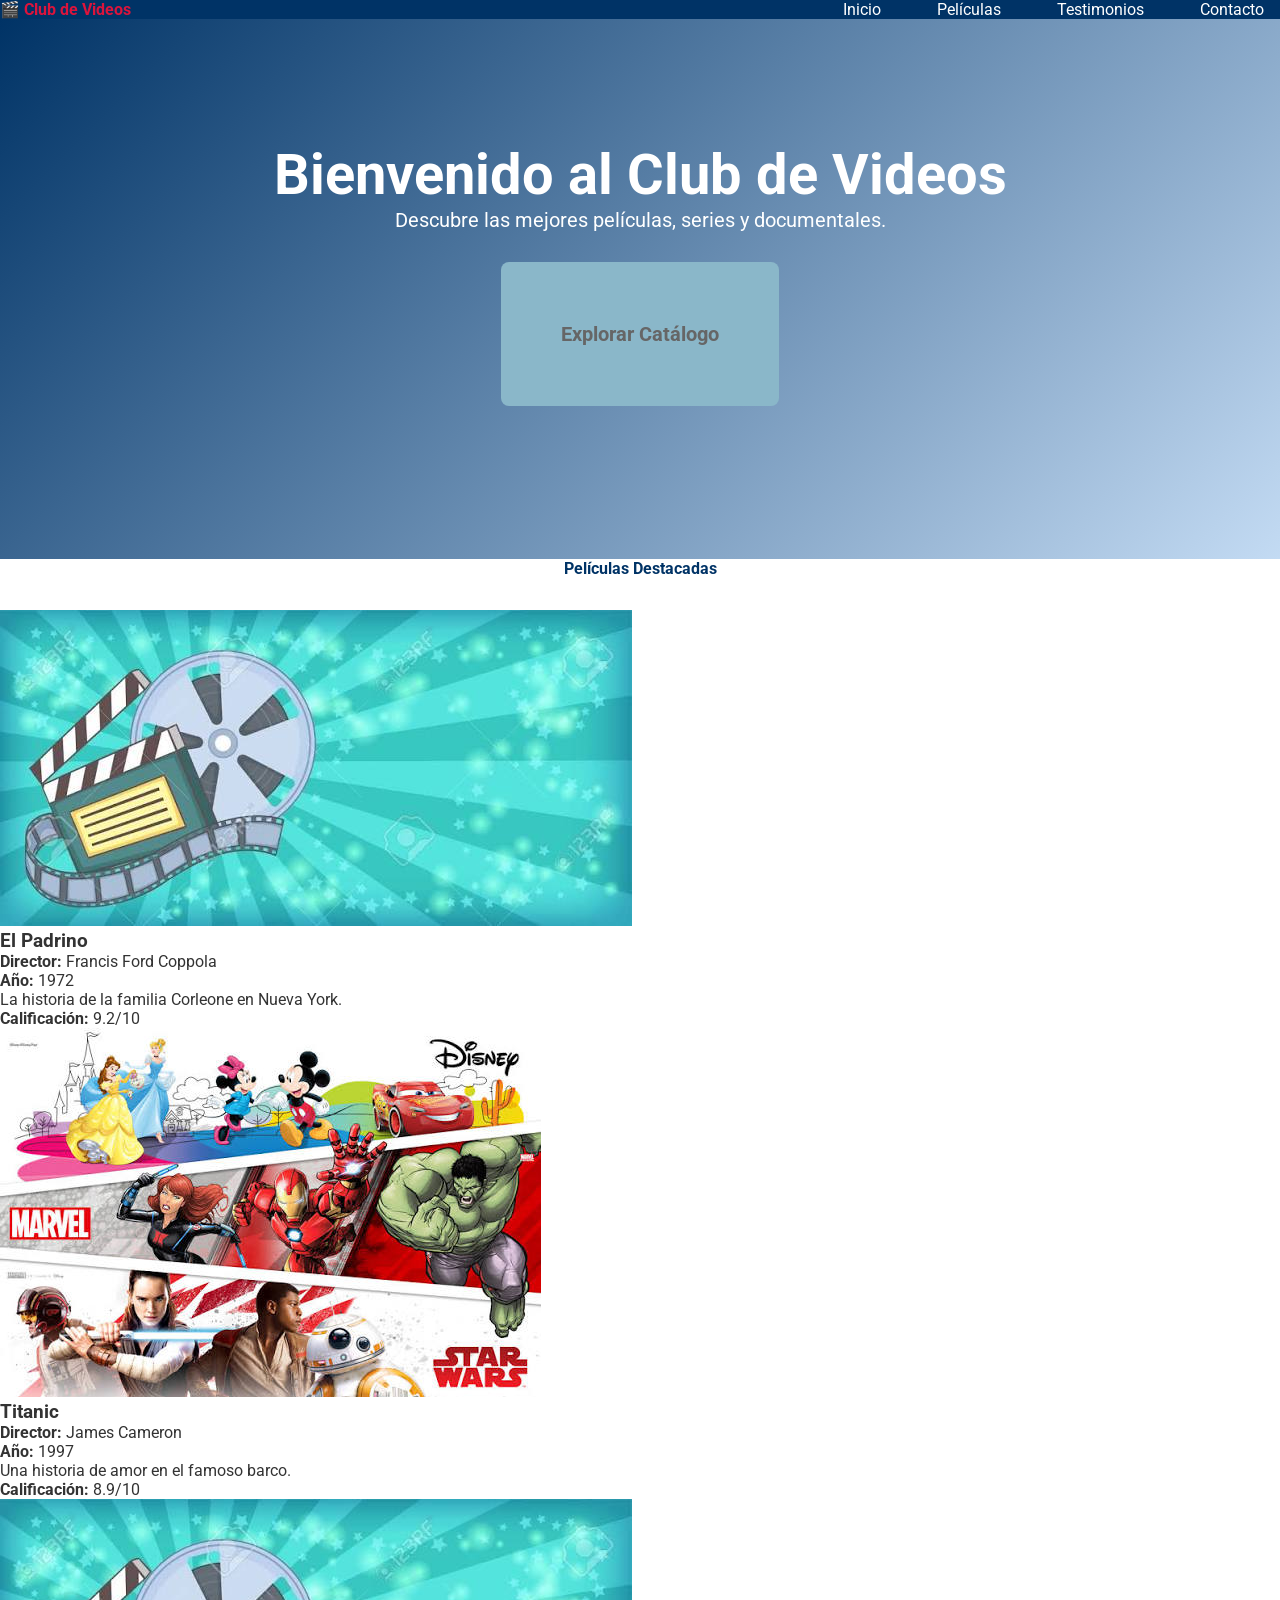
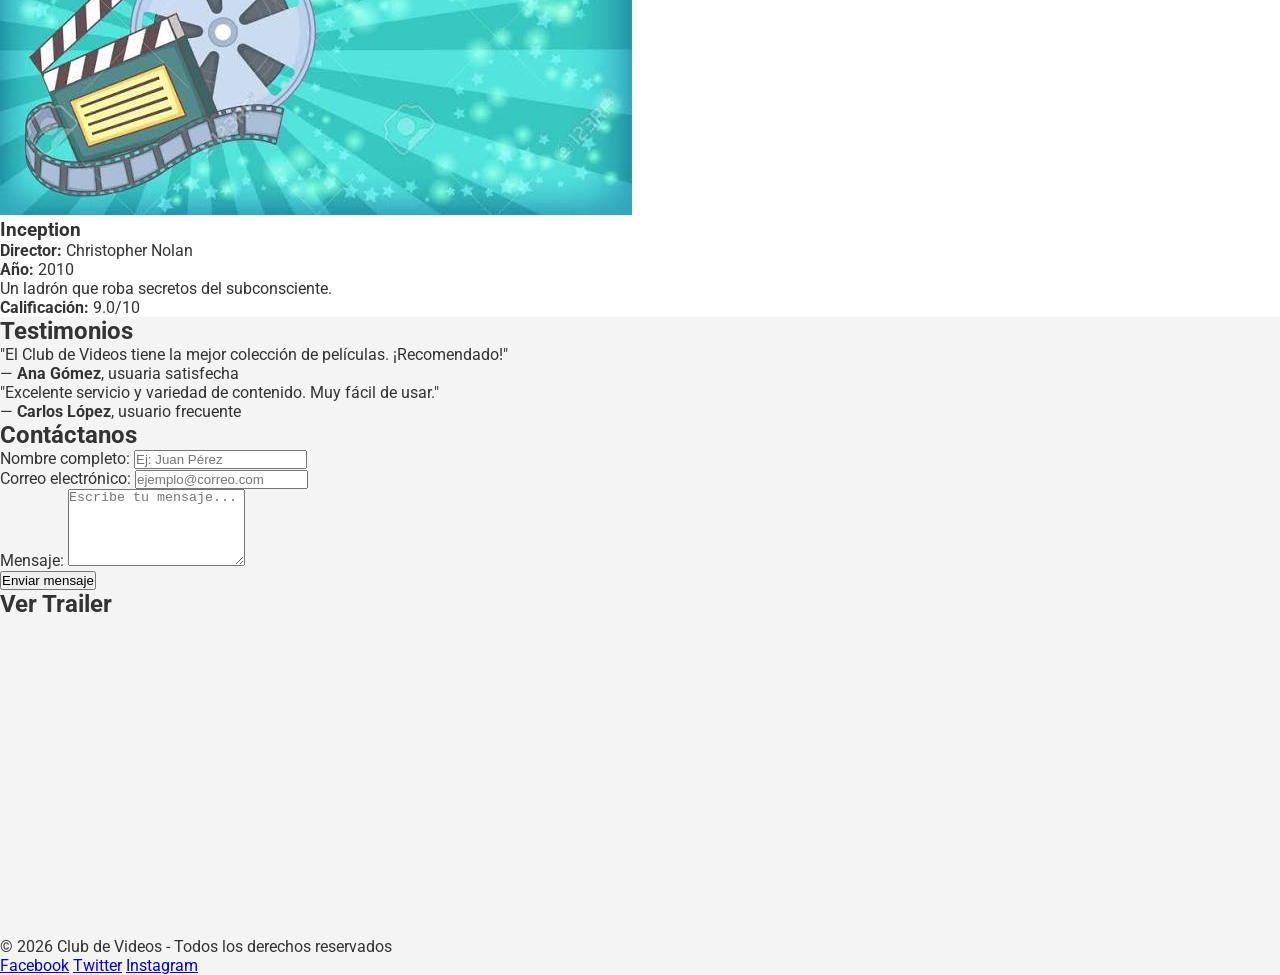
==== index0.html @ 2fd4d1e1 "Subiendo mi codigo" ====
<!DOCTYPE html>
<html lang="es">
<head>
    <meta charset="UTF-8">
    <meta name="viewport" content="width=device-width, initial-scale=1.0">
    <title>Club de Videos - Las mejores películas</title>
    <meta name="description" 
          content="Club de Videos: Disfruta de las mejores películas, series y documentales. ¡Suscríbete ahora!">
    <meta name="keywords" 
          content="películas, series, documentales, cine, entretenimiento, club de videos">
    <meta name="author" content="Club de Videos">
    <meta name="robots" content="index, follow">
    <meta property="og:title" content="Club de Videos">
    <meta property="og:description" 
          content="Disfruta de las mejores películas, series y documentales.">
    <meta property="og:image" content="https://clubvideos.com/og-image.jpg">
    <meta property="og:url" content="https://clubvideos.com">
    <meta property="og:type" content="website">
    <meta property="og:site_name" content="Club de Videos">
    <link rel="icon" href="assets/images/favicon.ico" type="image/x-icon">
    <link href="https://fonts.googleapis.com/css2?family=Roboto:wght@300;400;700&display=swap" 
          rel="stylesheet">

    <link rel="stylesheet" href="styles.css">

</head>
<body>
    <header>
        <h1 style="color:crimson;">🎬 Club de Videos</h1>
        <nav>
            <ul>
                <li><a href="#inicio">Inicio</a></li>
                <li><a href="#peliculas">Películas</a></li>
                <li><a href="#testimonios">Testimonios</a></li>
                <li><a href="#contacto">Contacto</a></li>
            </ul>
        </nav>
    </header>
    <main>
        <section id="inicio"> <!-- toos los ids los vmos  usar en estilos,  -->
            <h2>Bienvenido al Club de Videos</h2>
            <p>Descubre las mejores películas, series y documentales.</p>
            <a href="#peliculas">Explorar Catálogo</a>
        </section>
        <section id="peliculas">
            <h2>Películas Destacadas</h2>
            <div class="peliculas-grid">
                <article itemscope itemtype="https://schema.org/Movie">
                    <img itemprop="image" 
                         src="assets/images/prueba.jpg" 
                         alt="Cartel de la película El Padrino">
                    <h3 itemprop="name">El Padrino</h3>
                    <p><strong>Director:</strong> <span itemprop="director">Francis Ford Coppola</span></p>
                    <p><strong>Año:</strong> <span itemprop="datePublished">1972</span></p>
                    <p itemprop="description">La historia de la familia Corleone en Nueva York.</p>
                    <p><strong>Calificación:</strong> 
                        <span itemprop="aggregateRating" itemscope itemtype="https://schema.org/AggregateRating">
                            <span itemprop="ratingValue">9.2</span>/10
                        </span>
                    </p>
                </article>
                <article itemscope itemtype="https://schema.org/Movie">
                    <img itemprop="image" 
                         src="assets/images/disney.jpg" 
                         alt="Cartel de la película Titanic">
                    <h3 itemprop="name">Titanic</h3>
                    <p><strong>Director:</strong> <span itemprop="director">James Cameron</span></p>
                    <p><strong>Año:</strong> <span itemprop="datePublished">1997</span></p>
                    <p itemprop="description">Una historia de amor en el famoso barco.</p>
                    <p><strong>Calificación:</strong> 
                        <span itemprop="aggregateRating" itemscope itemtype="https://schema.org/AggregateRating">
                            <span itemprop="ratingValue">8.9</span>/10
                        </span>
                    </p>
                </article>
                <article itemscope itemtype="https://schema.org/Movie">
                    <img itemprop="image" 
                         src="assets/images/prueba.jpg" 
                         alt="Cartel de la película Inception">
                    <h3 itemprop="name">Inception</h3>
                    <p><strong>Director:</strong> <span itemprop="director">Christopher Nolan</span></p>
                    <p><strong>Año:</strong> <span itemprop="datePublished">2010</span></p>
                    <p itemprop="description">Un ladrón que roba secretos del subconsciente.</p>
                    <p><strong>Calificación:</strong> 
                        <span itemprop="aggregateRating" itemscope itemtype="https://schema.org/AggregateRating">
                            <span itemprop="ratingValue">9.0</span>/10
                        </span>
                    </p>
                </article>
            </div>
        </section>
        <section id="testimonios">
            <h2>Testimonios</h2>
            <blockquote>
                "El Club de Videos tiene la mejor colección de películas. ¡Recomendado!"
            </blockquote>
            <p>— <strong>Ana Gómez</strong>, usuaria satisfecha</p>
            
            <blockquote>
                "Excelente servicio y variedad de contenido. Muy fácil de usar."
            </blockquote>
            <p>— <strong>Carlos López</strong>, usuario frecuente</p>
        </section>
        <section id="contacto">
            <h2>Contáctanos</h2>
            <form action="/api/contacto" method="POST">
                <div>
                    <label for="nombre">Nombre completo:</label>
                    <input type="text" 
                           id="nombre" 
                           name="nombre" 
                           required 
                           minlength="3" 
                           maxlength="50" 
                           placeholder="Ej: Juan Pérez">  <!-- se utiliza paa decirle al suaio que tiene que inroducir -->
                </div>
                <div>
                    <label for="email">Correo electrónico:</label>
                    <input type="email" 
                           id="email" 
                           name="email" 
                           required 
                           placeholder="ejemplo@correo.com">
                </div>
                <div>
                    <label for="mensaje">Mensaje:</label>
                    <textarea id="mensaje" 
                              name="mensaje" 
                              required 
                              minlength="10" 
                              rows="5" 
                              placeholder="Escribe tu mensaje..."></textarea>
                </div>
                <button type="submit">Enviar mensaje</button>
            </form>
        </section>
    </main>
    <section id="trailers">
        <h2>Ver Trailer</h2>
        <iframe width="560" 
                height="315" 
                src="https://www.youtube.com/embed/KGW_5fPY6As?si=II7alvJVHbqDwsUa" 
                title="Trailer de película" 
                frameborder="0" 
                allow="accelerometer; autoplay; clipboard-write; encrypted-media; gyroscope; picture-in-picture" 
                allowfullscreen>
        </iframe>
    </section>
    <footer>
        <p>&copy; 2026 Club de Videos - Todos los derechos reservados</p>
        <!-- Enlaces a redes sociales (se estilarán en la Semana 3) -->
        <div class="social-links">
            <a href="#">Facebook</a>
            <a href="#">Twitter</a>
            <a href="#">Instagram</a>
        </div>
    </footer>

<!-- 
    <style>



    </style> -->
    
</body>
</html>
---- styles.css ----
:root{

    --color-primary:#003366;
    --color-primary-light: #004c99;
    --color-secondary:#ffd700;
    --color-background: #f4f4f4;
    --colortext: #333333;
    --collor-text-light:#666666;
    --color-white: #fff; /* ffffffff */

    --color-lightblue: #b6d4f3c9;


    /* tipos de fuentes */
    --font-family:'Roboto',arial,sans-serif;
    --font-size-base:16px;
    --font-size-large:1.25rem;
    --font-size-xxl:3.5rem;

/* espaciados */
    --spacing-small:8px;
    --spacing-medium:16px;
    --spacing-large:24px;
    --spacing-xl:32px;
    --spacing-xxl:48px;

/*  transiciones */

    --transition-fast: 0.2s ease ;
    --transition-medium: 0.3 ease;




}


*{/* ese * es para selecionar todos los elementos de nuestro index */
    margin: 0; /* por defecto es de pixeles (px)*/
    padding: 0;
    box-sizing: border-box;/* estoe para controlar mas facil el ancho y el alto */


}


body{
    font-family: var(--font-family);
    font-size: var(--font-size-base);
    color: var(--colortext);
    background-color: var(--color-background);


}

header{
    display: flex;


    /* espaioentre los elemtnots */
    justify-content: space-between;
    align-items: center;  /* centrar los elemntos verticalmente */


    background-color: var(--color-primary);
    color: var(--color-white);

    /* s prorud lo fr s rtiueta */


}


header h1{
    font-size: var(--font-size-xl);
    font-weight: 700;
    color: var(--color-white);

}


nav ul{
    display: flex;
    list-style: none;
    gap: var(--spacing-large);

}

nav ul li a{
    color: var(--color-white);
    text-decoration: none;
    padding: var(--spacing-xxl) var(--spacing-medium);
/* el prmero es arriba y abajo y el segundo es derecha e izuierdas */
/* si solo tuvieramos un padding se aplica a todo el contorno */

    border-radius: 4px;


}


nav ul li a:hover{ /* haver es la manito que pasa encima */
    background-color: rgba(55, 72, 117, 0.938);
    color: #99b6f7;
}

#inicio{
    display: flex;
    flex-direction: column; /* ste sirve horizonlamente y verticalmente */
    justify-content: center; /* el justificar nos ayuda a posicionar */
    align-items: center; 
    text-align: center;  /* este nos ayuda a centrar e texto */
    padding: var(--spacing-xxl) var(--spacing-xl);

    min-height: 60vh;


    background: linear-gradient(135deg, var(--color-primary), var(--color-lightblue));
    /* si quieres añadir un degrdado en ese fondo */
/* usas linear-gradient */
    color: var(--color-white);


}

/* main section h2{
   PODEMOS USAR ESO OOO
} */

/* este de aqui */

#inicio h2{
    font-size: var(--font-size-xxl);
    font-weight: 700;



}

#inicio p{
    font-size: var(--font-size-large);
}

#inicio a{
    background-color: #8ab7c9;
    color: var(--collor-text-light);
    border-radius: 8px; 

    text-decoration: none; /* para que ya no tenga linea azul */

    font-weight: 700; /* cambiar el ancho es decir negrita */
    font-size: var(--font-size-large);

    margin: 30px;
    padding: 60px;



    transition: all var(--transition-medium);
    animation: fadein 2s ease-in-out;
}


#inicio a:hover{
    transform: scale(1.05);
    box-shadow: var(--colortext);
    background-color: #bee5f5;
}


#peliculas{
    padding: var(--spacing-xxl) var(--font-size-xl);
    background-color: var(--color-white);
}

#peliculas h2{
    font-size: var(--font-size-xl);
    color: var(--color-primary);
    text-align: center;
    margin-bottom: var(--spacing-xl);

}


/* transiciones  */
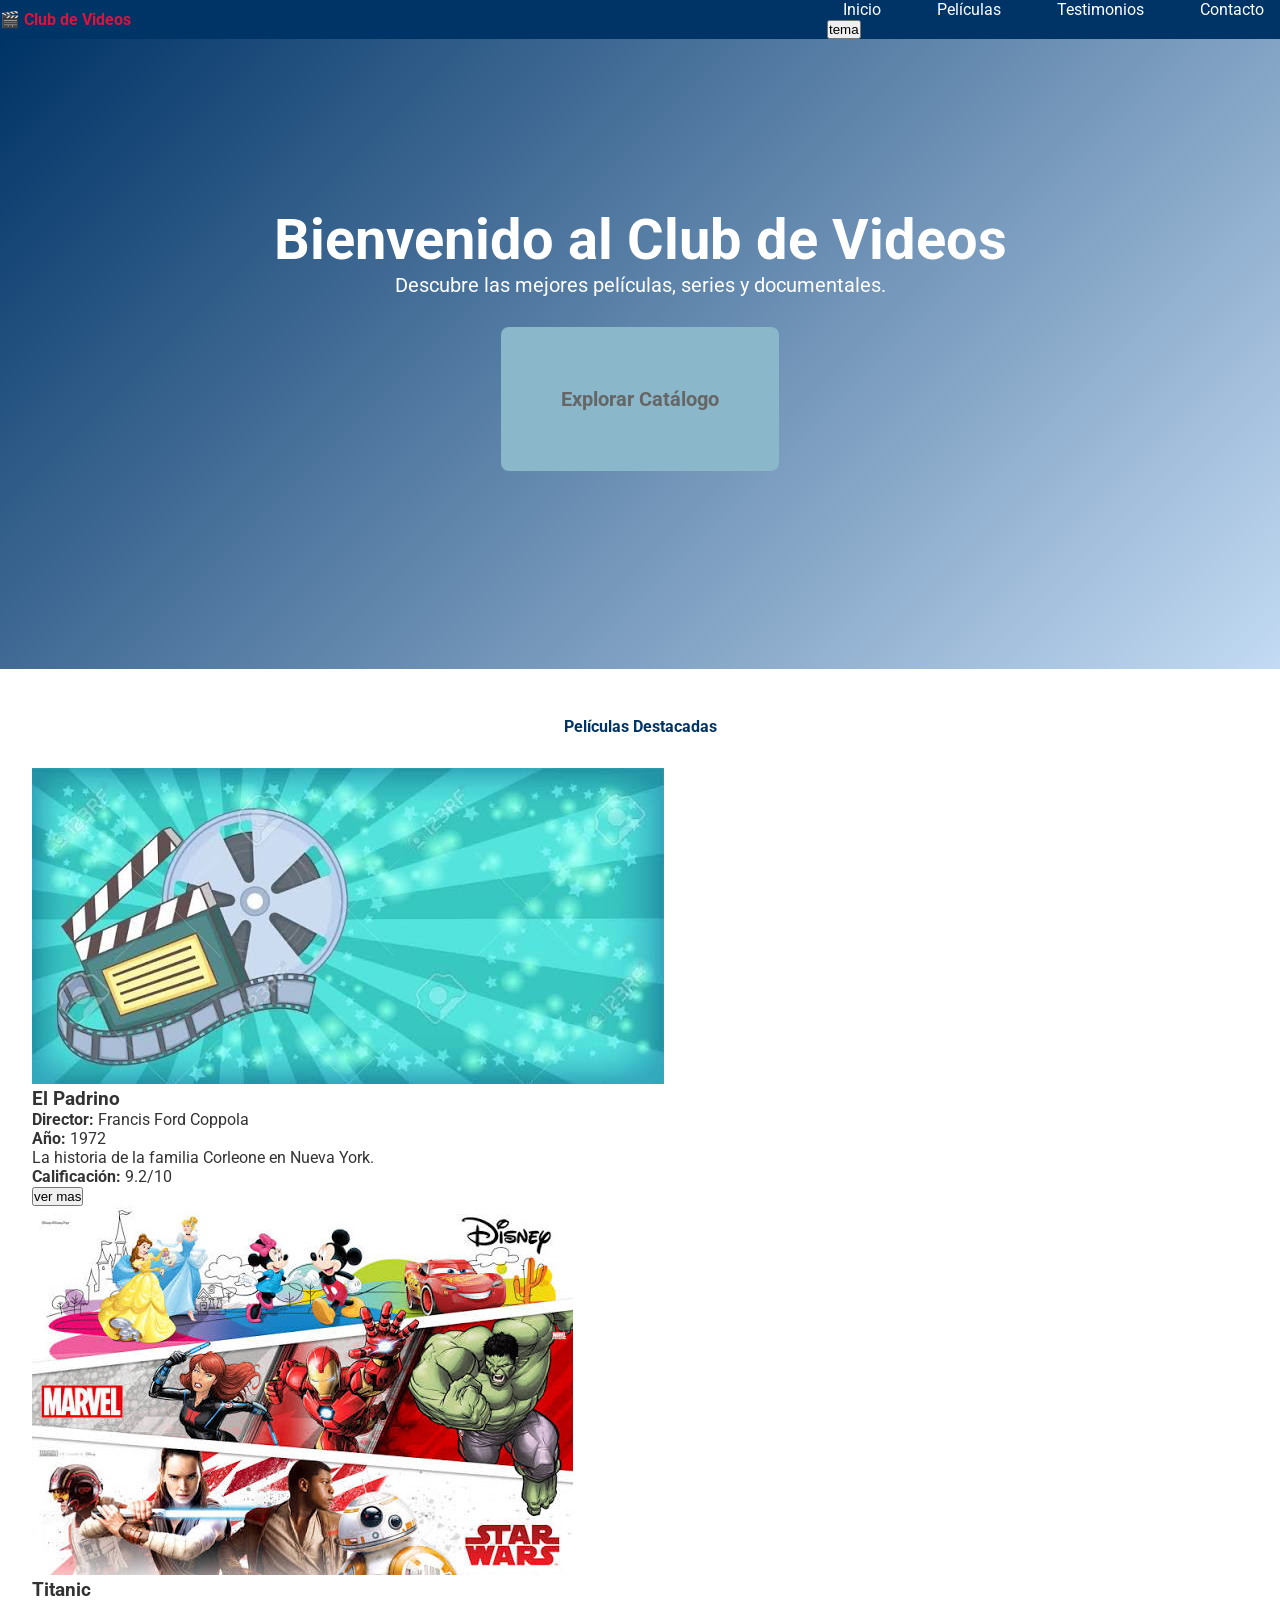
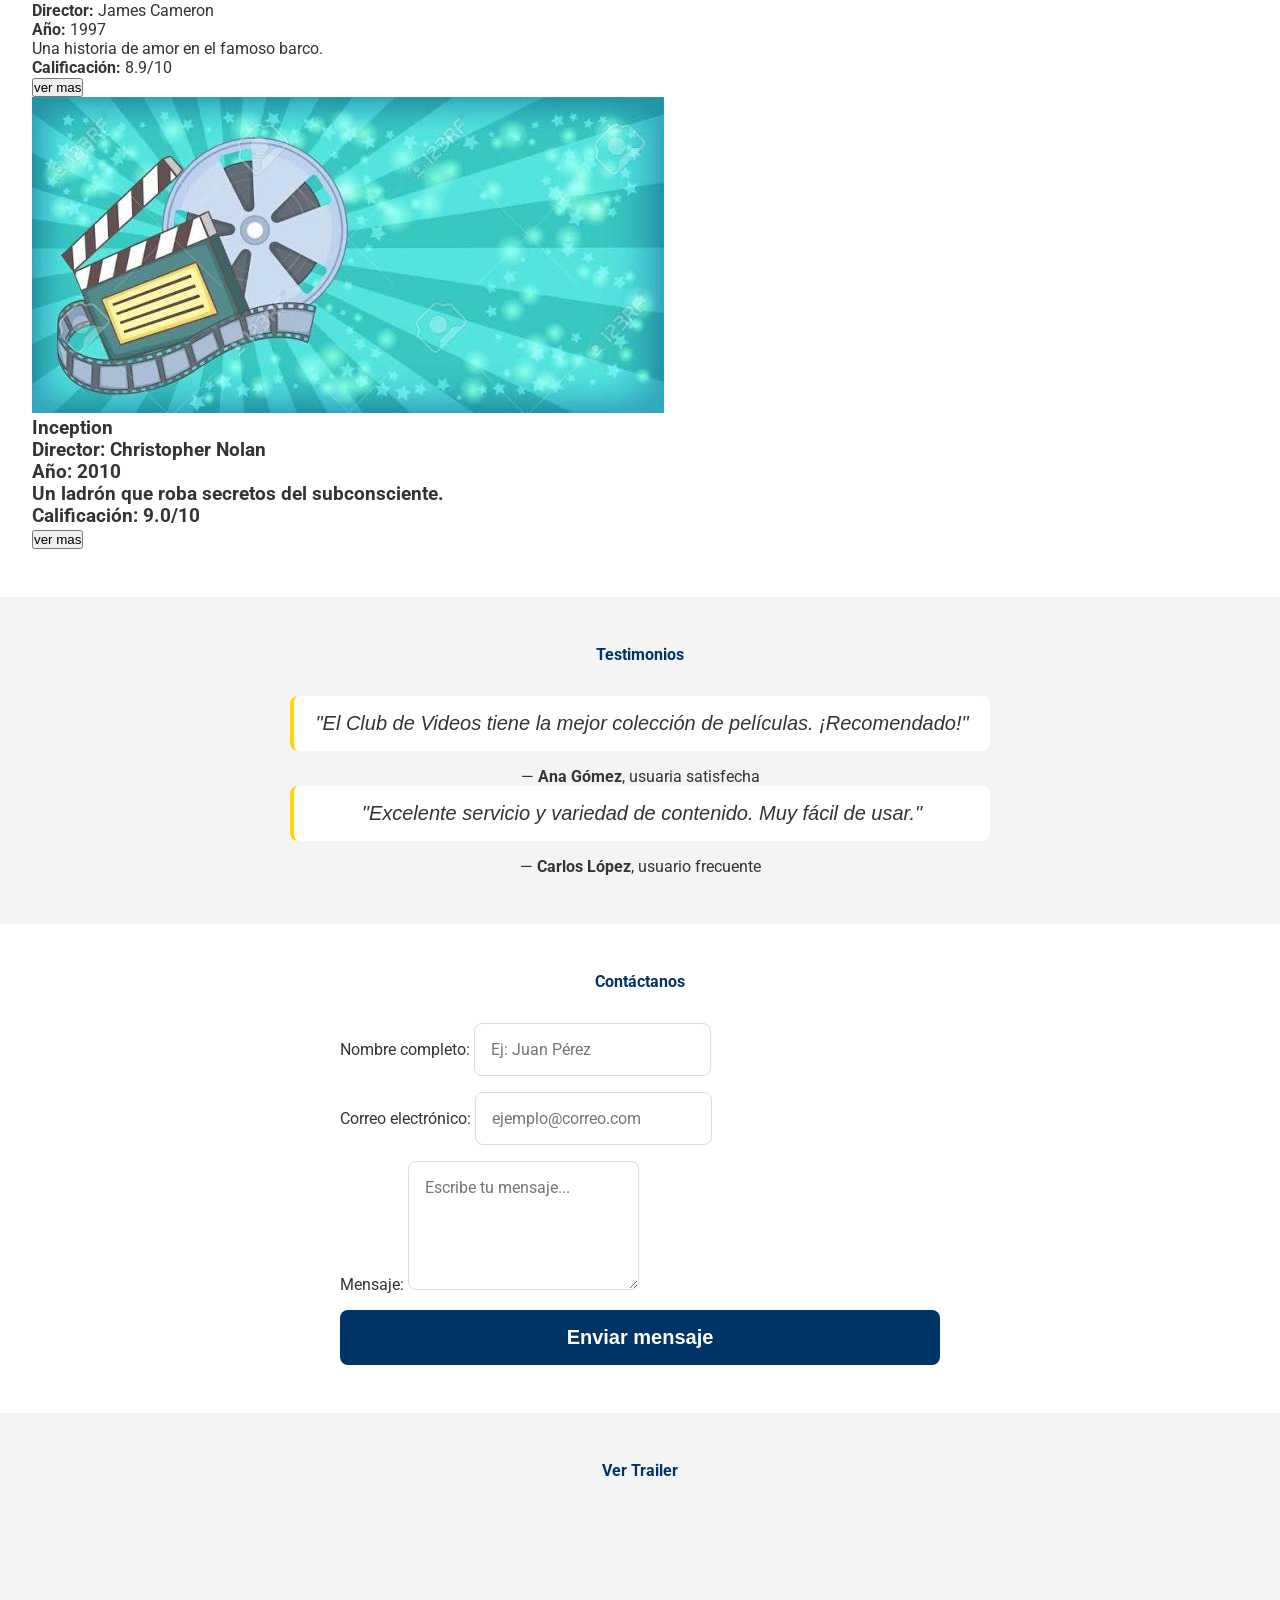
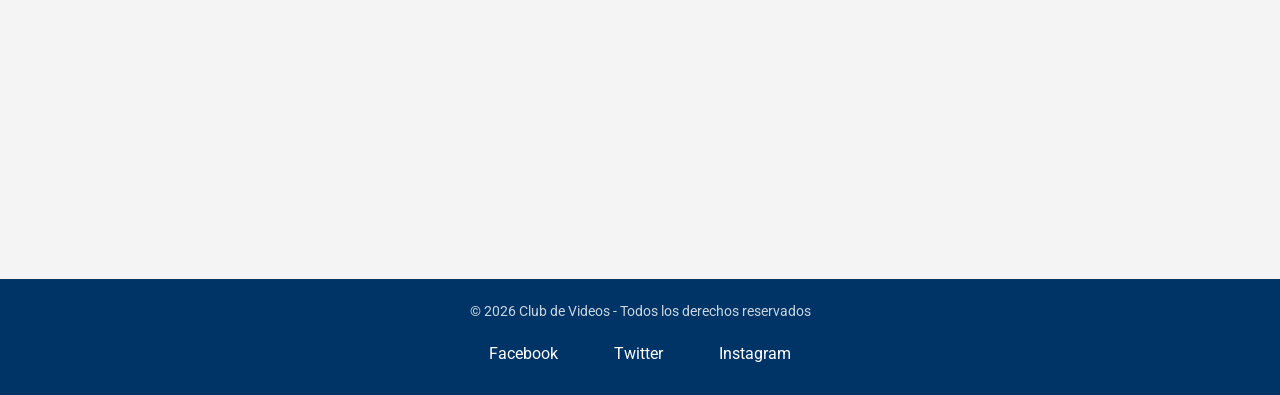
==== commit c9789c8c: "codigo examen" ====
--- a/index0.html
+++ b/index0.html
@@ -25,84 +25,97 @@
 
 </head>
 <body>
-    <header>
-        <h1 style="color:crimson;">🎬 Club de Videos</h1>
-        <nav>
-            <ul>
-                <li><a href="#inicio">Inicio</a></li>
-                <li><a href="#peliculas">Películas</a></li>
-                <li><a href="#testimonios">Testimonios</a></li>
-                <li><a href="#contacto">Contacto</a></li>
+    <header class="header">
+        <h1 class="header__logo" style="color:crimson;">🎬 Club de Videos</h1>
+        <nav class="header__nav">
+            <ul class="header__menu">
+                <li><a class="header__link" href="#inicio">Inicio</a></li>
+                <li><a class="header__link" href="#peliculas">Películas</a></li>
+                <li><a class="header__link" href="#testimonios">Testimonios</a></li>
+                <li><a class="header__link" href="#contacto">Contacto</a></li>  <!--  ALT Y SELECIONAS CON EL CURSOR PAR AAGARRAR DE 4 EN 4 O MAS  -->
             </ul>
+            <BUTton class="header__toggle"> <!-- TO DO -->
+                tema
+            </BUTton>
         </nav>
     </header>
     <main>
-        <section id="inicio"> <!-- toos los ids los vmos  usar en estilos,  -->
-            <h2>Bienvenido al Club de Videos</h2>
-            <p>Descubre las mejores películas, series y documentales.</p>
-            <a href="#peliculas">Explorar Catálogo</a>
+        <section id="inicio" class="hero"> <!-- toos los ids los vmos  usar en estilos,  -->   <!-- el hero es para lo primero que ve el usuario  -->
+            <h2 class="hero__title">Bienvenido al Club de Videos</h2>
+            <p class="hero__subtitle">Descubre las mejores películas, series y documentales.</p>
+            <a href="#peliculas "  class="hero__cta">Explorar Catálogo</a>
         </section>
-        <section id="peliculas">
-            <h2>Películas Destacadas</h2>
-            <div class="peliculas-grid">
-                <article itemscope itemtype="https://schema.org/Movie">
-                    <img itemprop="image" 
+        <section id="peliculas" class="cards">
+            <h2 class="cards__title">Películas Destacadas</h2>
+            <div class="cards__grid"> <!-- reemplao de '-' por '__'-->
+                <article class="cards__card--featured" itemscope itemtype="https://schema.org/Movie">
+
+                    <!--  no se puede declarar dond lases en la misma etiqueta si no es separarlas con un espaciom -->
+
+
+                    <img itemprop="image" class="cards__image"
                          src="assets/images/prueba.jpg" 
                          alt="Cartel de la película El Padrino">
-                    <h3 itemprop="name">El Padrino</h3>
-                    <p><strong>Director:</strong> <span itemprop="director">Francis Ford Coppola</span></p>
-                    <p><strong>Año:</strong> <span itemprop="datePublished">1972</span></p>
-                    <p itemprop="description">La historia de la familia Corleone en Nueva York.</p>
-                    <p><strong>Calificación:</strong> 
+                    <h3 itemprop="name" class="cards__title">El Padrino</h3>
+                    <p class = "cards__director"><strong>Director:</strong> <span itemprop="director">Francis Ford Coppola</span></p>
+                    <p class="cards__year"><strong>Año:</strong> <span itemprop="datePublished">1972</span></p>
+                    <p class="cards__description" itemprop="description">La historia de la familia Corleone en Nueva York.</p>
+                    <p class ="cards__rating"><strong>Calificación:</strong> 
                         <span itemprop="aggregateRating" itemscope itemtype="https://schema.org/AggregateRating">
                             <span itemprop="ratingValue">9.2</span>/10
                         </span>
-                    </p>
+                    </p> 
+                    <button class="cards__button">ver mas</button>
+
                 </article>
-                <article itemscope itemtype="https://schema.org/Movie">
-                    <img itemprop="image" 
+                <article class="cards__card--featured" itemscope itemtype="https://schema.org/Movie">
+                    <img itemprop="image" class="cards__image"
                          src="assets/images/disney.jpg" 
                          alt="Cartel de la película Titanic">
-                    <h3 itemprop="name">Titanic</h3>
-                    <p><strong>Director:</strong> <span itemprop="director">James Cameron</span></p>
-                    <p><strong>Año:</strong> <span itemprop="datePublished">1997</span></p>
-                    <p itemprop="description">Una historia de amor en el famoso barco.</p>
-                    <p><strong>Calificación:</strong> 
+                    <h3 itemprop="name"  class="cards__title">Titanic</h3>
+                    <p class = "cards__director"><strong>Director:</strong> <span itemprop="director">James Cameron</span></p>
+                    <p class="cards__year"><strong>Año:</strong> <span itemprop="datePublished">1997</span></p>
+                    <p class="cards__description" itemprop="description">Una historia de amor en el famoso barco.</p>
+                    <p class ="cards__rating"><strong>Calificación:</strong> 
                         <span itemprop="aggregateRating" itemscope itemtype="https://schema.org/AggregateRating">
                             <span itemprop="ratingValue">8.9</span>/10
                         </span>
                     </p>
+<button class="cards__button">ver mas</button> <!-- TO DO -->
+
                 </article>
-                <article itemscope itemtype="https://schema.org/Movie">
-                    <img itemprop="image" 
+                <article class="cards__card--featured" itemscope itemtype="https://schema.org/Movie">
+                    <img itemprop="image" class="cards__image"
                          src="assets/images/prueba.jpg" 
                          alt="Cartel de la película Inception">
-                    <h3 itemprop="name">Inception</h3>
-                    <p><strong>Director:</strong> <span itemprop="director">Christopher Nolan</span></p>
-                    <p><strong>Año:</strong> <span itemprop="datePublished">2010</span></p>
-                    <p itemprop="description">Un ladrón que roba secretos del subconsciente.</p>
-                    <p><strong>Calificación:</strong> 
+                    <h3 class="cards__title" itemprop="name">Inception<h3>
+                    <p class = "cards__director"> <strong>Director:</strong> <span itemprop="director">Christopher Nolan</span></p>
+                    <p class="cards__year"><strong>Año:</strong> <span itemprop="datePublished">2010</span></p>
+                    <p class="cards__description" itemprop="description">Un ladrón que roba secretos del subconsciente.</p>
+                    <p class ="cards__rating"><strong>Calificación:</strong> 
                         <span itemprop="aggregateRating" itemscope itemtype="https://schema.org/AggregateRating">
                             <span itemprop="ratingValue">9.0</span>/10
                         </span>
                     </p>
+<button class="cards__button">ver mas</button>
+
                 </article>
             </div>
         </section>
-        <section id="testimonios">
-            <h2>Testimonios</h2>
-            <blockquote>
+        <section class = "testimonials" id="testimonios">
+            <h2 class = "testimonials__title" >Testimonios</h2>
+            <blockquote class = "testimonials__quote"> <!-- to dooo -->
                 "El Club de Videos tiene la mejor colección de películas. ¡Recomendado!"
             </blockquote>
             <p>— <strong>Ana Gómez</strong>, usuaria satisfecha</p>
             
-            <blockquote>
+            <blockquote class = "testimonials__quote">
                 "Excelente servicio y variedad de contenido. Muy fácil de usar."
             </blockquote>
             <p>— <strong>Carlos López</strong>, usuario frecuente</p>
         </section>
-        <section id="contacto">
-            <h2>Contáctanos</h2>
+        <section class = "testimonials" id="contacto">
+            <h2 class = "testimonials__title" >Contáctanos</h2>
             <form action="/api/contacto" method="POST">
                 <div>
                     <label for="nombre">Nombre completo:</label>
@@ -137,14 +150,10 @@
     </main>
     <section id="trailers">
         <h2>Ver Trailer</h2>
-        <iframe width="560" 
-                height="315" 
-                src="https://www.youtube.com/embed/KGW_5fPY6As?si=II7alvJVHbqDwsUa" 
-                title="Trailer de película" 
-                frameborder="0" 
-                allow="accelerometer; autoplay; clipboard-write; encrypted-media; gyroscope; picture-in-picture" 
-                allowfullscreen>
-        </iframe>
+        <iframe width="560" height="315" src="https://www.youtube.com/embed/5o8dW_vJo8I?si=FPV9OXhfkGNAEWcI&amp;start=3" title="YouTube video player" frameborder="0" allow="accelerometer; autoplay; clipboard-write; encrypted-media; gyroscope; picture-in-picture; web-share" referrerpolicy="strict-origin-when-cross-origin" allowfullscreen></iframe>
+
+
+        <!-- alt + z para poner todo en la pantalla completa asi en reglones -->
     </section>
     <footer>
         <p>&copy; 2026 Club de Videos - Todos los derechos reservados</p>
--- a/styles.css
+++ b/styles.css
@@ -1,4 +1,4 @@
-:root{
+:root{ /* significa donde osotros que cada vvalor o variabe uqe hayamos typeado  */
 
     --color-primary:#003366;
     --color-primary-light: #004c99;
@@ -45,16 +45,16 @@
 
 
 body{
-    font-family: var(--font-family);
+    font-family: var(--font-family); /* EL VAR SE USA PARA LLAMAR A LA VARIABLE  */
     font-size: var(--font-size-base);
-    color: var(--colortext);
+    color: var(--colortext);  /* el atributo color para cmbiar el coo e texto */
     background-color: var(--color-background);
 
 
 }
 
 header{
-    display: flex;
+    display: flex; /* la caracteristica del flex es uqe solo es una sola direccion */
 
 
     /* espaioentre los elemtnots */
@@ -71,7 +71,7 @@
 }
 
 
-header h1{
+header h1{ /* cuando hay un espacio entre osea el header tiene ___ y ya la cosa es que sleccionamos  */
     font-size: var(--font-size-xl);
     font-weight: 700;
     color: var(--color-white);
@@ -82,11 +82,11 @@
 nav ul{
     display: flex;
     list-style: none;
-    gap: var(--spacing-large);
-
-}
-
-nav ul li a{
+    gap: var(--spacing-large); /* GAP es el espacio entre dos idk xdd */
+
+}
+
+nav ul li a{  
     color: var(--color-white);
     text-decoration: none;
     padding: var(--spacing-xxl) var(--spacing-medium);
@@ -94,13 +94,13 @@
 /* si solo tuvieramos un padding se aplica a todo el contorno */
 
     border-radius: 4px;
-
+    transition: all var(--transition-fast);
 
 }
 
 
 nav ul li a:hover{ /* haver es la manito que pasa encima */
-    background-color: rgba(55, 72, 117, 0.938);
+    background-color: rgba(55, 72, 117, 0.2);  /* el utimo de 0.000 es la transparencia solo va de 0 a 1 */
     color: #99b6f7;
 }
 
@@ -161,124 +161,578 @@
 }
 
 
-#inicio a:hover{
-    transform: scale(1.05);
-    box-shadow: var(--colortext);
-    background-color: #bee5f5;
-}
-
-
-#peliculas{
-    padding: var(--spacing-xxl) var(--font-size-xl);
+#inicio a:hover {
+
+    transform: scale(1.05); /* cuando pase sobre el enlace lo agranda */
+
+    box-shadow: var(--shadow-medium);  /* cuando pasmos se le va a daruna sombra a es caja  */
+
+    background-color: #ffed4a;
+}
+
+#peliculas {
+
+    padding: var(--spacing-xxl) var(--spacing-xl);
+
     background-color: var(--color-white);
 }
 
-#peliculas h2{
+#peliculas h2 {
+
     font-size: var(--font-size-xl);
+
     color: var(--color-primary);
+
     text-align: center;
+
     margin-bottom: var(--spacing-xl);
-
-}
-
-
-/* transiciones  */
-
-
-
-
-
-
-
-
-
-
-
-
-
-
-
-
-
-
-
-
-
-
-
-
-
-
-
-
-
-
-
-
-
-
-
-
-
-
-
-
-
-
-
-
-
-
-
-
-
-
-
-
-
-
-
-
-
-
-
-
-
-
-
-
-
-
-
-
-
-
-
-
-
-
-
-
-
-
-
-
-
-
-
-
-
-
-
-
-
-
-
-
-
-
-
-
-
-
-
+}
+
+.peliculas-grid {  /* a la clas guion peliculas rid  */
+
+    display: flex;
+
+    flex-wrap: wrap;
+
+    justify-content: center;
+
+    gap: var(--spacing-large);
+
+    max-width: 1200px;
+
+    margin: 0 auto;
+}
+
+.peliculas-grid article {
+
+    display: flex;
+
+    flex-direction: column;
+
+    flex: 1;
+
+    min-width: 250px;
+
+    max-width: 300px;
+
+    background-color: var(--color-white);
+
+    border-radius: 12px;
+
+    box-shadow: var(--shadow-medium);
+
+    overflow: hidden;
+
+    transition: all var(--transition-medium);
+}
+
+.peliculas-grid article:hover { /* aquello lase grid pero solo cuano sean elemtnos articul y se pase sobre ellos */
+
+    transform: translateY(-8px); /*  hacia arroba son -8 pixeles  */
+
+    box-shadow: var(--shadow-hover);
+}
+
+.peliculas-grid article img {
+
+    width: 100%;
+
+    height: 300px;
+
+    object-fit: cover;
+
+    object-position: center;
+}
+
+.peliculas-grid article h3 {
+
+    font-size: var(--font-size-large);
+
+    color: var(--color-primary);
+
+    padding: var(--spacing-medium) var(--spacing-medium) var(--spacing-small);
+}
+
+.peliculas-grid article p {
+
+    color: var(--color-text-light);
+
+    padding: 0 var(--spacing-medium) var(--spacing-small);
+
+    font-size: 0.9rem;
+}
+
+#testimonios {
+
+    padding: var(--spacing-xxl) var(--spacing-xl);
+
+    background-color: var(--color-background);
+
+    text-align: center;
+}
+
+#testimonios h2 {
+
+    font-size: var(--font-size-xl);
+
+    color: var(--color-primary);
+
+    margin-bottom: var(--spacing-xl);
+}
+
+#testimonios blockquote { /*  dnde el id tenga testmnio de los bloquee */
+
+    font-size: var(--font-size-large);
+
+    font-style: italic;
+
+    max-width: 700px;
+
+    margin: 0 auto var(--spacing-medium);
+
+    padding: var(--spacing-medium);
+
+    border-left: 4px solid var(--color-secondary);
+
+    background-color: var(--color-white);
+
+    border-radius: 8px;
+
+    box-shadow: var(--shadow-small);
+}
+
+#contacto {
+
+    padding: var(--spacing-xxl) var(--spacing-xl);
+
+    background-color: var(--color-white);
+}
+
+#contacto h2 {
+
+    font-size: var(--font-size-xl);
+
+    color: var(--color-primary);
+
+    text-align: center;
+
+    margin-bottom: var(--spacing-xl);
+}
+
+form {
+
+    max-width: 600px;
+
+    margin: 0 auto;
+
+    display: flex;
+
+    flex-direction: column;
+
+    gap: var(--spacing-medium);
+}
+
+form input,   /* cuando escribimos dentro del formulario y en las areas de texto */
+form textarea {
+
+    padding: var(--spacing-medium);
+
+    border: 1px solid #ddd;
+
+    border-radius: 8px;
+
+    font-size: var(--font-size-base);
+
+    font-family: var(--font-family);
+
+    transition: border-color var(--transition-fast);
+}
+
+form input:focus, /*  el focus es una seudoclase la cual hace que el text bx tilde o parpadea cuando acercamos el curspr */
+form textarea:focus {
+
+    outline: none;
+
+    border-color: var(--color-primary);
+
+    box-shadow: 0 0 0 3px rgba(0, 51, 102, 0.2);
+}
+
+form textarea {
+
+    resize: vertical;
+
+    min-height: 120px;
+}
+
+form button {
+
+    background-color: var(--color-primary);
+
+    color: var(--color-white);
+
+    padding: var(--spacing-medium);
+
+    border: none;
+
+    border-radius: 8px;
+
+    font-weight: 700;
+
+    font-size: var(--font-size-large);
+
+    cursor: pointer;  /* es para darle un cambio al boton de color menos brusco */
+
+    transition: all var(--transition-medium);
+}
+
+form button:hover {
+
+    background-color: var(--color-secondary);
+
+    color: var(--color-text);
+
+    transform: scale(1.02);
+
+    box-shadow: var(--shadow-medium);
+}
+
+#trailers {
+
+    padding: var(--spacing-xxl) var(--spacing-xl);
+
+    text-align: center;
+
+    background-color: var(--color-background);
+}
+
+#trailers h2 {
+
+    font-size: var(--font-size-xl);
+
+    color: var(--color-primary);
+
+    margin-bottom: var(--spacing-xl);
+}
+
+#trailers iframe {
+
+    max-width: 100%;
+
+    border-radius: 12px;
+
+    box-shadow: var(--shadow-medium);
+}
+
+footer {
+
+    background-color: var(--color-primary);
+
+    color: var(--color-white);
+
+    padding: var(--spacing-large) var(--spacing-xl);
+
+    text-align: center;
+}
+
+footer p {
+
+    font-size: 0.9rem;
+
+    opacity: 0.8;
+
+    margin-bottom: var(--spacing-medium);
+}
+
+footer .social-links {
+
+    display: flex;
+
+    justify-content: center;
+
+    gap: var(--spacing-large);
+}
+
+footer .social-links a {
+
+    color: var(--color-white);
+
+    text-decoration: none;
+
+    padding: var(--spacing-small) var(--spacing-medium);
+
+    border-radius: 4px;
+
+    transition: all var(--transition-fast);
+}
+
+footer .social-links a:hover {
+
+    background-color: rgba(255, 255, 255, 0.1);
+
+    color: var(--color-secondary);
+}
+
+@media (min-width: 768px) {   /* este es para el tamaño de como lo va a ver el dispositivo, se va a atasnformar en el ancho que le designamos  */
+
+    #inicio {
+        min-height: 50vh;
+
+        padding: var(--spacing-xxl) var(--spacing-xxl);
+    }
+
+    #inicio h2 {
+        font-size: 3rem;
+    }
+
+    .peliculas-grid {
+
+        display: grid;
+
+        grid-template-columns: repeat(2, 1fr);
+
+        gap: var(--spacing-large);
+    }
+
+    .peliculas-grid article {
+
+        min-width: 0;
+
+        max-width: 100%;
+    }
+}
+
+@media (min-width: 1024px) {
+
+    #inicio {
+        min-height: 70vh;
+    }
+
+    #inicio h2 {
+        font-size: var(--font-size-xxl);
+    }
+
+    .peliculas-grid {
+
+        grid-template-columns: repeat(3, 1fr);
+    }
+}
+
+@media (max-width: 480px) {
+
+    header {
+
+        flex-direction: column;
+
+        text-align: center;
+
+        padding: var(--spacing-medium);
+    }
+
+    header h1 {
+
+        font-size: var(--font-size-large);
+
+        margin-bottom: var(--spacing-small);
+    }
+
+    nav ul {
+
+        flex-direction: column;
+
+        gap: var(--spacing-small);
+    }
+
+    nav ul li a {
+
+        display: block;
+
+        padding: var(--spacing-small);
+    }
+
+    #inicio {
+
+        padding: var(--spacing-large);
+
+        min-height: 40vh;
+    }
+
+    #inicio h2 {
+        font-size: var(--font-size-xl);
+    }
+
+    #inicio p {
+        font-size: var(--font-size-base);
+    }
+
+    #inicio a {
+        padding: var(--spacing-small) var(--spacing-large);
+        font-size: var(--font-size-base);
+    }
+
+    .peliculas-grid {
+
+        flex-direction: column;
+
+        align-items: center;
+    }
+
+    .peliculas-grid article {
+
+        max-width: 100%;
+        width: 100%;
+    }
+
+    .peliculas-grid article img {
+        height: 200px;
+    }
+
+    #trailers iframe {
+        height: 200px;
+    }
+}
+
+@keyframes fadeIn {
+
+    0% {
+
+        opacity: 0;
+
+        transform: translateY(-20px);
+    }
+
+    100% {
+
+        opacity: 1;
+
+        transform: translateY(0);
+    }
+}
+
+@keyframes slideIn {
+
+    0% {
+
+        opacity: 0;
+
+        transform: translateX(-50px);
+    }
+
+    100% {
+
+        opacity: 1;
+
+        transform: translateX(0);
+    }
+}
+
+.peliculas-grid article:nth-child(1) {
+
+    animation: fadeIn 0.5s ease-out;
+}
+
+.peliculas-grid article:nth-child(2) {
+
+    animation: fadeIn 0.7s ease-out;
+}
+
+.peliculas-grid article:nth-child(3) {
+
+    animation: fadeIn 0.9s ease-out;
+}
+
+
+
+
+
+
+
+
+
+
+
+
+
+
+
+
+
+
+
+
+
+
+
+
+
+
+
+
+
+
+
+
+
+
+
+
+
+
+
+
+
+
+
+
+
+
+
+
+
+
+
+
+
+
+
+
+
+
+
+
+
+
+
+
+
+
+
+
+
+
+
+
+
+
+
+
+
+
+
+
+
+
+
+
+
+
+
+
+
+
+
+
+
+
+
+
